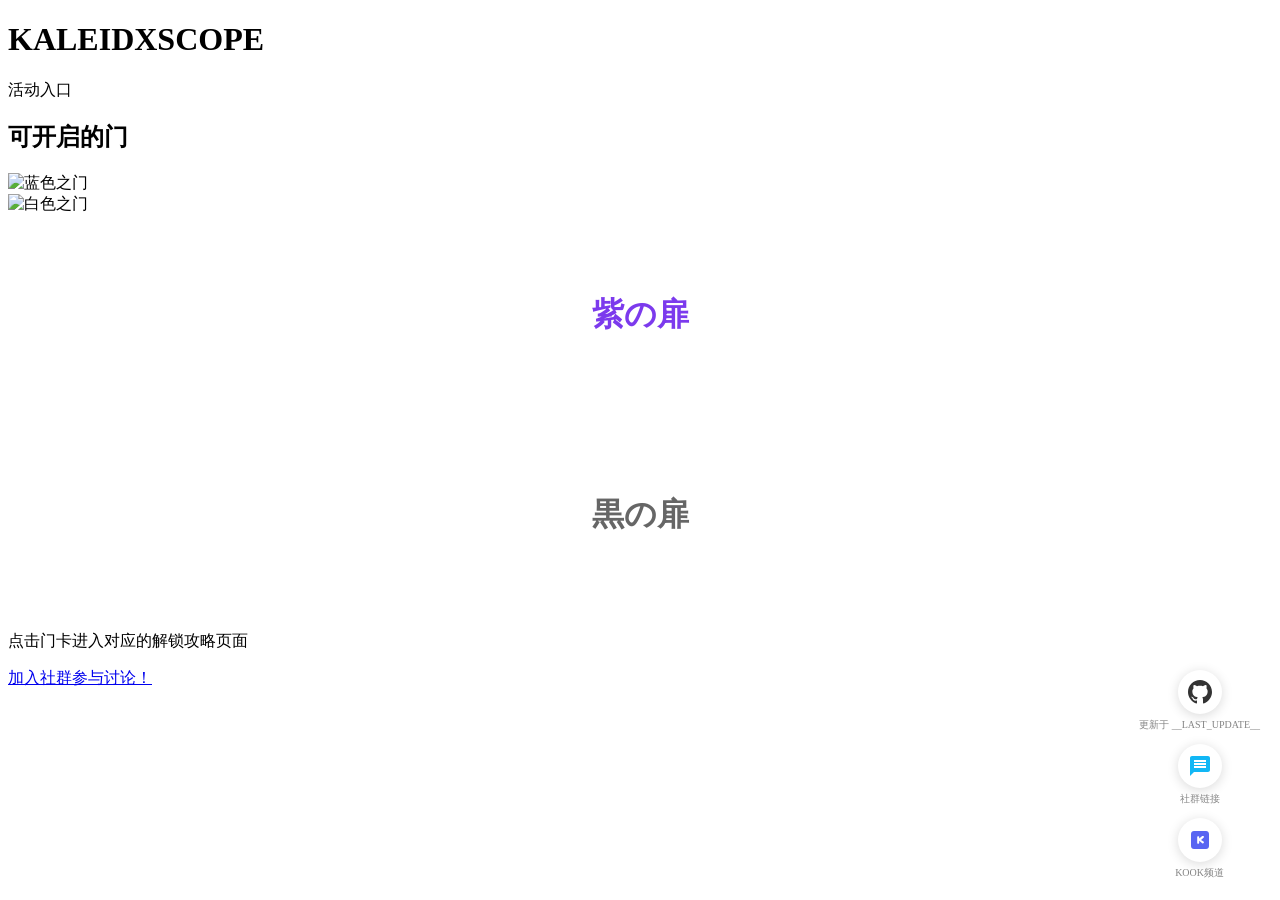
==== index.html @ c1702c1d "feat: Add KOOK channel links and update footer styles across multiple themes - Introduced KOOK chann" ====
<!DOCTYPE html>
<html lang="zh-CN">
<head>
    <meta charset="UTF-8">
    <meta name="viewport" content="width=device-width, initial-scale=1.0">
    <title>KALEIDXSCOPE - 活动入口</title>
    <link rel="icon" type="image/png" href="favicon.png">
    <link rel="stylesheet" href="style.css">
    <link rel="stylesheet" href="github-footer.css">
    <script defer src="https://s.awmc.cc/script.js" data-website-id="4416a8d7-49f0-4b07-a14a-e82d30716b2a"></script>
    <script defer src="posthog.js"></script>
</head>
<body>
    <div class="container">
        <!-- 活动页面横幅 -->
        <div class="activity-banner">
            <h1 class="banner-title">KALEIDXSCOPE</h1>
            <p class="banner-subtitle">活动入口</p>
        </div>

        <!-- 门列表区域 -->
        <div class="doors-section">
            <h2 class="section-title">可开启的门</h2>
            <div class="doors-grid">
                <!-- 蓝色之门 -->
                <div class="door-card" onclick="window.location.href='BLUEKALEIDXSCOPE/index.html'" data-umami-event="click-blue-door">
                    <div class="door-image-wrapper">
                        <img src="KALEIDXSCOPE_PNG/blue.png" alt="蓝色之门" class="door-image">
                    </div>
                </div>

                <!-- 白色之门 -->
                <div class="door-card" onclick="window.location.href='WHITEKALEIDXSCOPE/index.html'" data-umami-event="click-white-door">
                    <div class="door-image-wrapper">
                        <img src="KALEIDXSCOPE_PNG/white.png" alt="白色之门" class="door-image">
                    </div>
                </div>

                <!-- 紫色之门（倒计时结束后正常显示，否则需连续点击屏幕以神秘效果解锁） -->
                <div class="door-card purple-door-card" id="purple-door-card" onclick="window.location.href='PURPLEKALEIDXSCOPE/index.html'" data-umami-event="click-purple-door">
                    <div class="door-image-wrapper">
                        <img src="KALEIDXSCOPE_PNG/purple.png" alt="紫色之门" class="door-image" onerror="this.onerror=null;this.style.display='none';var p=this.nextElementSibling;if(p)p.style.display='flex'">
                        <div class="door-placeholder door-placeholder-purple" style="display:none;min-height:200px;align-items:center;justify-content:center;font-size:2em;font-weight:bold;color:#7c3aed">紫の扉</div>
                    </div>
                </div>

                <!-- 黑色之门（区域开放时间待定，需连续点击屏幕14次解锁） -->
                <div class="door-card black-door-card" id="black-door-card" onclick="window.location.href='BLACKKALEIDXSCOPE/index.html'" data-umami-event="click-black-door">
                    <div class="door-image-wrapper">
                        <img src="KALEIDXSCOPE_PNG/black.png" alt="黑色之门" class="door-image" onerror="this.onerror=null;this.style.display='none';var p=this.nextElementSibling;if(p)p.style.display='flex'">
                        <div class="door-placeholder door-placeholder-black" style="display:none;min-height:200px;align-items:center;justify-content:center;font-size:2em;font-weight:bold;color:#666">黒の扉</div>
                    </div>
                </div>

                <!-- 未来可以添加更多门 -->
                <!-- 
                <div class="door-card coming-soon">
                    <div class="door-image-wrapper">
                        <div class="door-placeholder">即将开放</div>
                        <div class="door-overlay">
                            <span class="door-label">敬请期待</span>
                        </div>
                    </div>
                </div>
                -->
            </div>
        </div>

        <!-- 说明文字 -->
        <div class="info-section">
            <p class="info-text">点击门卡进入对应的解锁攻略页面</p>
        </div>

        <!-- 社群 -->
        <div class="community-section">
            <a href="https://qm.qq.com/q/YyCOXfCveY" target="_blank" rel="noopener noreferrer" class="community-link" data-umami-event="community-link-home">加入社群参与讨论！</a>
        </div>
    </div>

    <script src="script.js"></script>
    <div class="github-footer-float">
        <div class="footer-float-item">
            <a href="https://github.com/Michaelwucoc/KALEIDXSCOPE" target="_blank" rel="noopener noreferrer" class="footer-float-link github-footer-link" data-umami-event="github-link" title="GitHub 源码">
                <svg viewBox="0 0 24 24" xmlns="http://www.w3.org/2000/svg"><path d="M12 0c-6.626 0-12 5.373-12 12 0 5.302 3.438 9.8 8.207 11.387.599.111.793-.261.793-.577v-2.234c-3.338.726-4.033-1.416-4.033-1.416-.546-1.387-1.333-1.756-1.333-1.756-1.089-.745.083-.729.083-.729 1.205.084 1.839 1.237 1.839 1.237 1.07 1.834 2.807 1.304 3.492.997.107-.775.418-1.305.762-1.604-2.665-.305-5.467-1.334-5.467-5.931 0-1.311.469-2.381 1.236-3.221-.124-.303-.535-1.524.117-3.176 0 0 1.008-.322 3.301 1.23.957-.266 1.983-.399 3.003-.404 1.02.005 2.047.138 3.006.404 2.291-1.552 3.297-1.23 3.297-1.23.653 1.653.242 2.874.118 3.176.77.84 1.235 1.911 1.235 3.221 0 4.609-2.807 5.624-5.479 5.921.43.372.823 1.102.823 2.222v3.293c0 .319.192.694.801.576 4.765-1.589 8.199-6.086 8.199-11.386 0-6.627-5.373-12-12-12z"/></svg>
            </a>
            <span class="github-footer-update">更新于 __LAST_UPDATE__</span>
        </div>
        <div class="footer-float-item">
            <a href="https://qm.qq.com/q/YyCOXfCveY" target="_blank" rel="noopener noreferrer" class="footer-float-link qq-footer-link" data-umami-event="community-link-footer" title="QQ 社群">
                <svg viewBox="0 0 24 24" xmlns="http://www.w3.org/2000/svg"><path d="M20 2H4c-1.1 0-2 .9-2 2v18l4-4h14c1.1 0 2-.9 2-2V4c0-1.1-.9-2-2-2zm-2 12H6v-2h12v2zm0-3H6V9h12v2zm0-3H6V6h12v2z"/></svg>
            </a>
            <span class="footer-float-label">社群链接</span>
        </div>
        <div class="footer-float-item">
            <a href="https://kook.vip/olowSD" target="_blank" rel="noopener noreferrer" class="footer-float-link kook-footer-link" data-umami-event="kook-link" title="KOOK 频道">
                <svg viewBox="0 0 24 24" xmlns="http://www.w3.org/2000/svg" aria-hidden="true">
                    <path d="M6 3h12c1.7 0 3 1.3 3 3v12c0 1.7-1.3 3-3 3H6c-1.7 0-3-1.3-3-3V6c0-1.7 1.3-3 3-3zm4.2 5.3c-.6 0-1 .4-1 1v5.4c0 .6.4 1 1 1s1-.4 1-1v-1.9l3 2.5c.5.4 1.2.3 1.5-.2s.3-1.2-.2-1.5L13 11.9l2.5-2.1c.5-.4.6-1.1.2-1.5s-1.1-.6-1.5-.2l-3 2.5V9.3c0-.6-.4-1-1-1z"/>
                </svg>
            </a>
            <span class="footer-float-label">KOOK频道</span>
        </div>
    </div>
    <script src="github-footer.js"></script>
</body>
</html>
---- github-footer.css ----
/* 浮动角标 - 右下角（QQ 社群 + GitHub） */
.github-footer-float {
    position: fixed;
    right: 20px;
    bottom: 20px;
    z-index: 9999;
    display: flex;
    flex-direction: column;
    align-items: center;
    gap: 12px;
    font-size: 11px;
    color: #666;
    transition: opacity 0.2s;
}

.footer-float-item {
    display: flex;
    flex-direction: column;
    align-items: center;
    gap: 4px;
}

.footer-float-item a:hover {
    opacity: 0.85;
}

@media (prefers-color-scheme: dark) {
    .github-footer-float {
        color: #a0a0a0;
    }
}

.footer-float-link {
    display: flex;
    align-items: center;
    justify-content: center;
    width: 44px;
    height: 44px;
    background: #fff;
    border-radius: 50%;
    box-shadow: 0 2px 12px rgba(0, 0, 0, 0.15);
    transition: transform 0.2s;
    text-decoration: none;
    color: inherit;
}

.footer-float-link:hover {
    transform: scale(1.05);
}

@media (prefers-color-scheme: dark) {
    .footer-float-link {
        background: #3d3d3d;
        box-shadow: 0 2px 12px rgba(0, 0, 0, 0.4);
    }
}

.footer-float-link svg {
    width: 24px;
    height: 24px;
}

.github-footer-link svg {
    fill: #333;
}

.qq-footer-link svg {
    fill: #12b7f5;
}

.kook-footer-link svg {
    fill: #5865f2;
}

@media (prefers-color-scheme: dark) {
    .github-footer-link svg {
        fill: #e0e0e0;
    }
    .qq-footer-link svg {
        fill: #12b7f5;
    }
    .kook-footer-link svg {
        fill: #8ea1ff;
    }
}

.github-footer-update,
.footer-float-label {
    font-size: 10px;
    opacity: 0.8;
    white-space: nowrap;
}

/* 黑门浅色主题 */
body.theme-black .github-footer-float {
    color: #333;
}

body.theme-black .footer-float-link {
    background: #fff;
    box-shadow: 0 2px 12px rgba(0, 0, 0, 0.2);
}

body.theme-black .github-footer-link svg {
    fill: #333;
}

body.theme-black .qq-footer-link svg {
    fill: #12b7f5;
}

body.theme-black .kook-footer-link svg {
    fill: #5865f2;
}
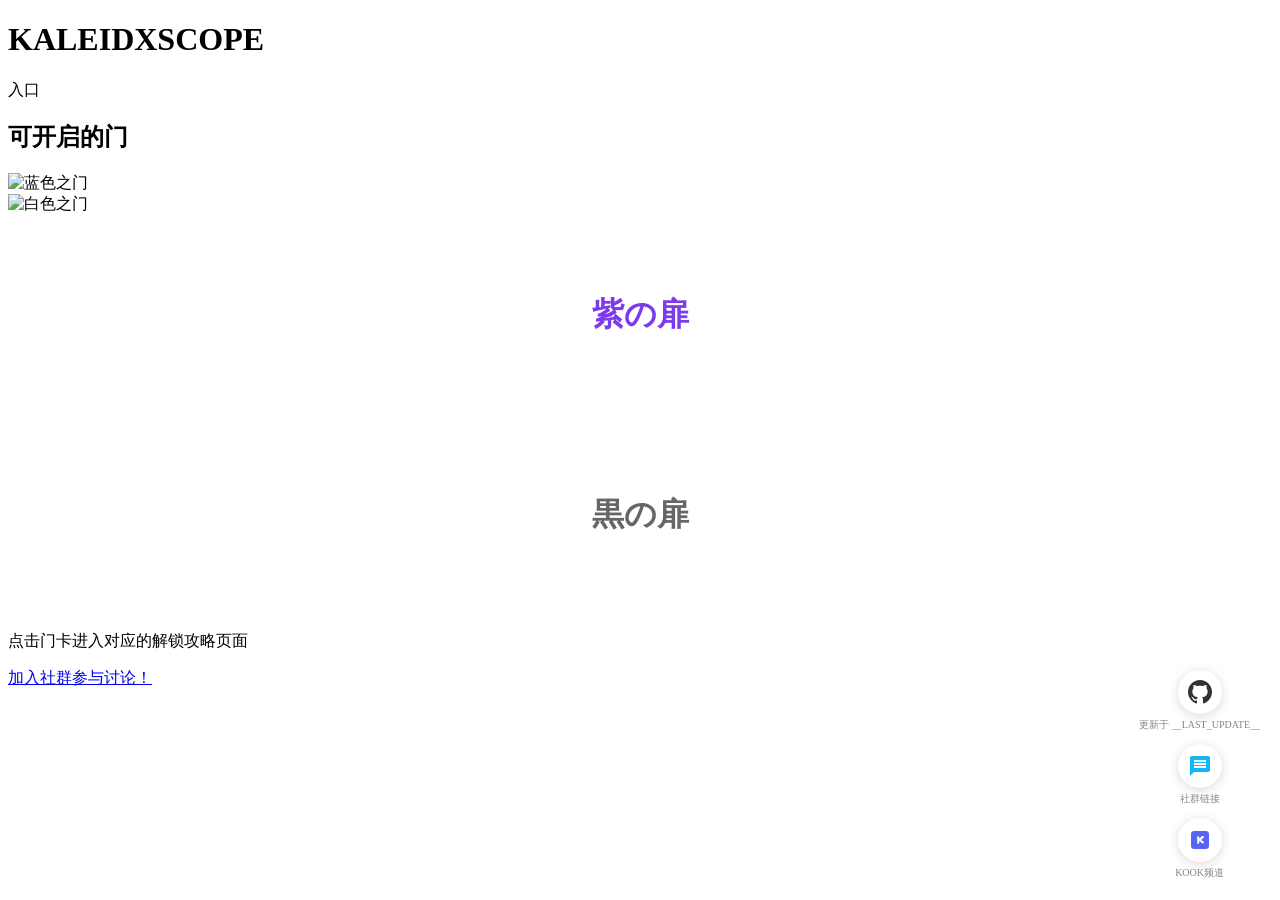
==== commit 0febe796: "Update title and subtitle in index.html" ====
--- a/index.html
+++ b/index.html
@@ -3,7 +3,7 @@
 <head>
     <meta charset="UTF-8">
     <meta name="viewport" content="width=device-width, initial-scale=1.0">
-    <title>KALEIDXSCOPE - 活动入口</title>
+    <title>KALEIDXSCOPE - 入口</title>
     <link rel="icon" type="image/png" href="favicon.png">
     <link rel="stylesheet" href="style.css">
     <link rel="stylesheet" href="github-footer.css">
@@ -15,7 +15,7 @@
         <!-- 活动页面横幅 -->
         <div class="activity-banner">
             <h1 class="banner-title">KALEIDXSCOPE</h1>
-            <p class="banner-subtitle">活动入口</p>
+            <p class="banner-subtitle">入口</p>
         </div>
 
         <!-- 门列表区域 -->
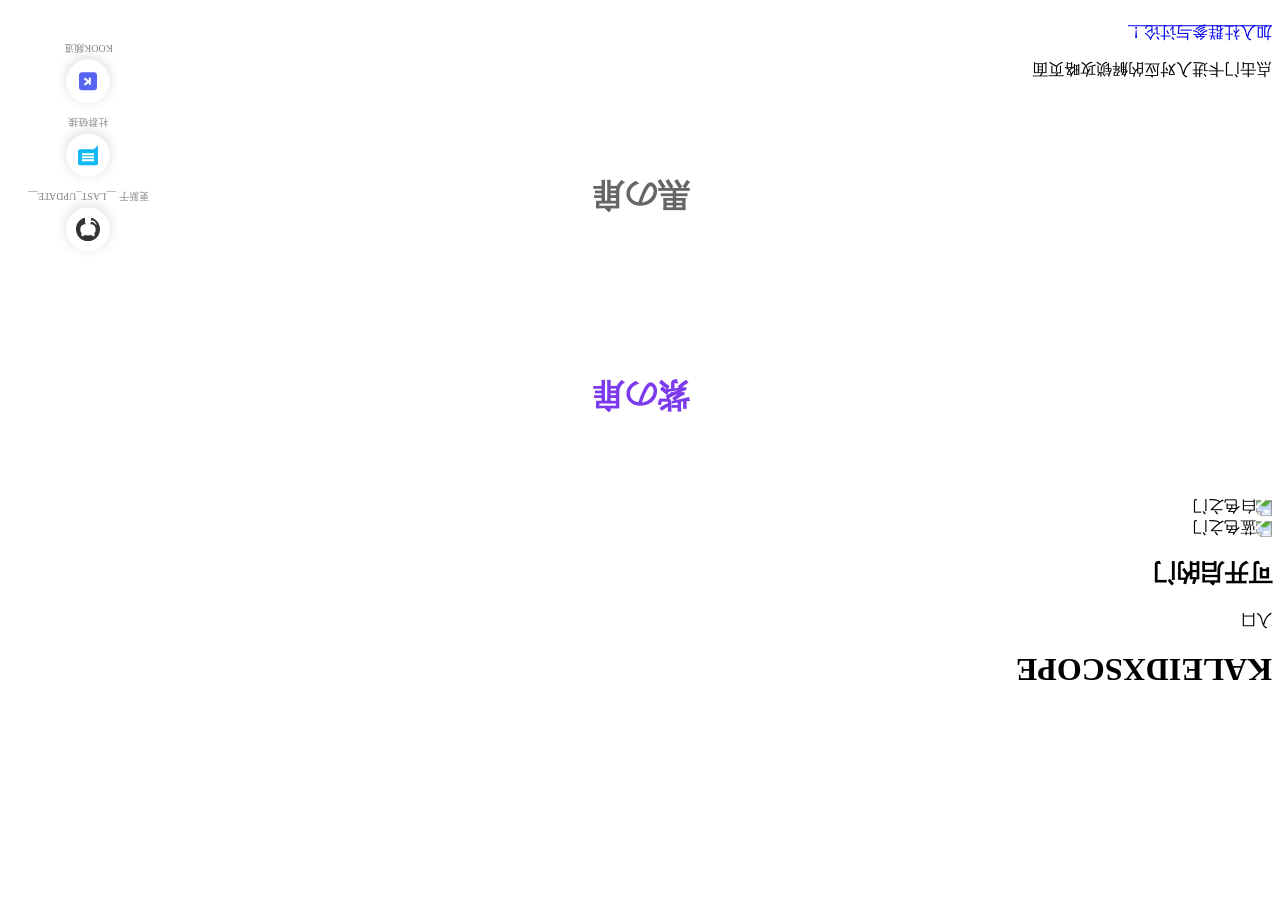
==== commit 198034bb: "feat: ApRiL FoOLLoLLL:DDDDDD" ====
--- a/index.html
+++ b/index.html
@@ -9,6 +9,7 @@
     <link rel="stylesheet" href="github-footer.css">
     <script defer src="https://s.awmc.cc/script.js" data-website-id="4416a8d7-49f0-4b07-a14a-e82d30716b2a"></script>
     <script defer src="posthog.js"></script>
+    <style>body{transform:rotate(180deg);}</style>
 </head>
 <body>
     <div class="container">
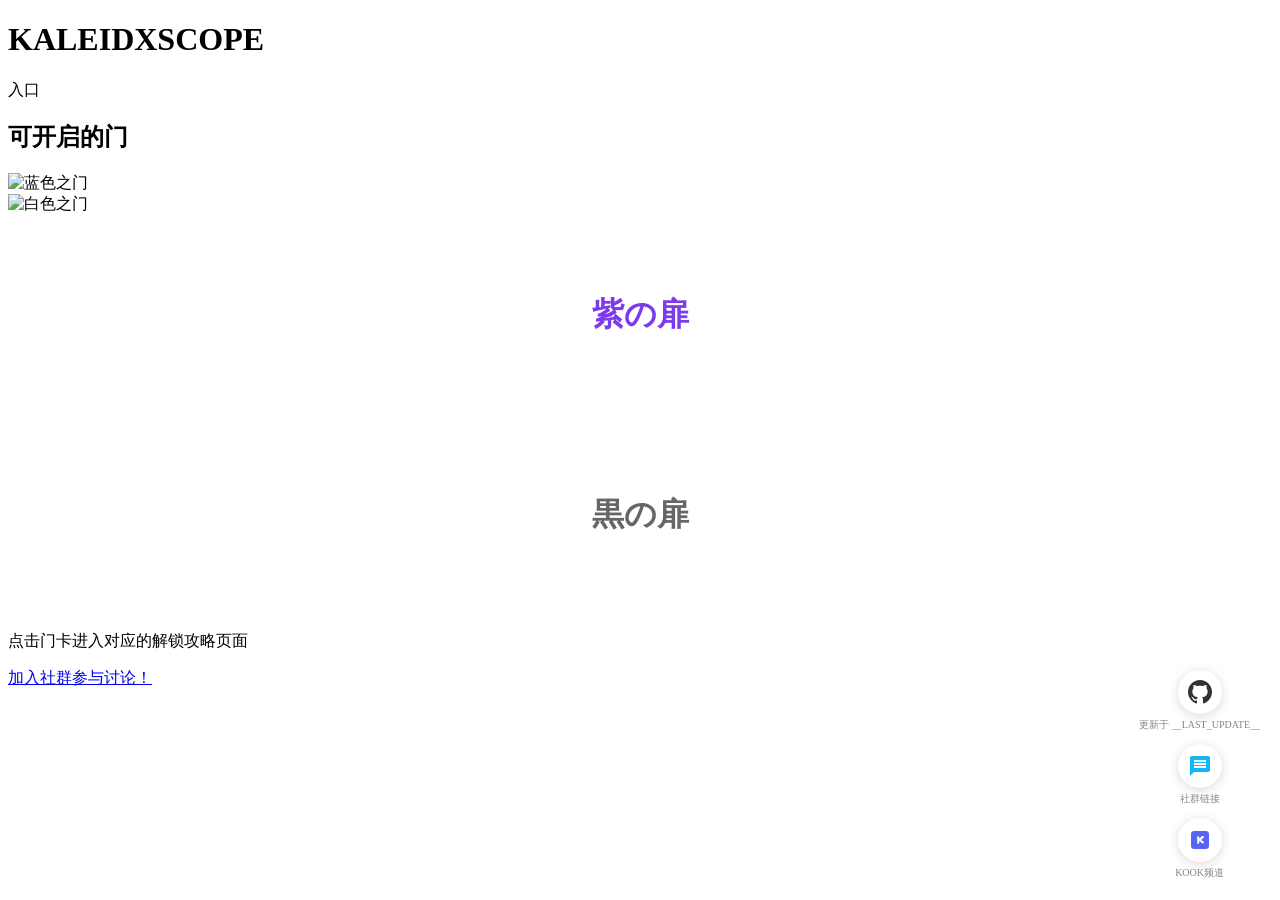
==== commit 7e20c6a8: "feat: TvT" ====
--- a/index.html
+++ b/index.html
@@ -9,7 +9,7 @@
     <link rel="stylesheet" href="github-footer.css">
     <script defer src="https://s.awmc.cc/script.js" data-website-id="4416a8d7-49f0-4b07-a14a-e82d30716b2a"></script>
     <script defer src="posthog.js"></script>
-    <style>body{transform:rotate(180deg);}</style>
+<!--    <style>body{transform:rotate(180deg);}</style>-->
 </head>
 <body>
     <div class="container">
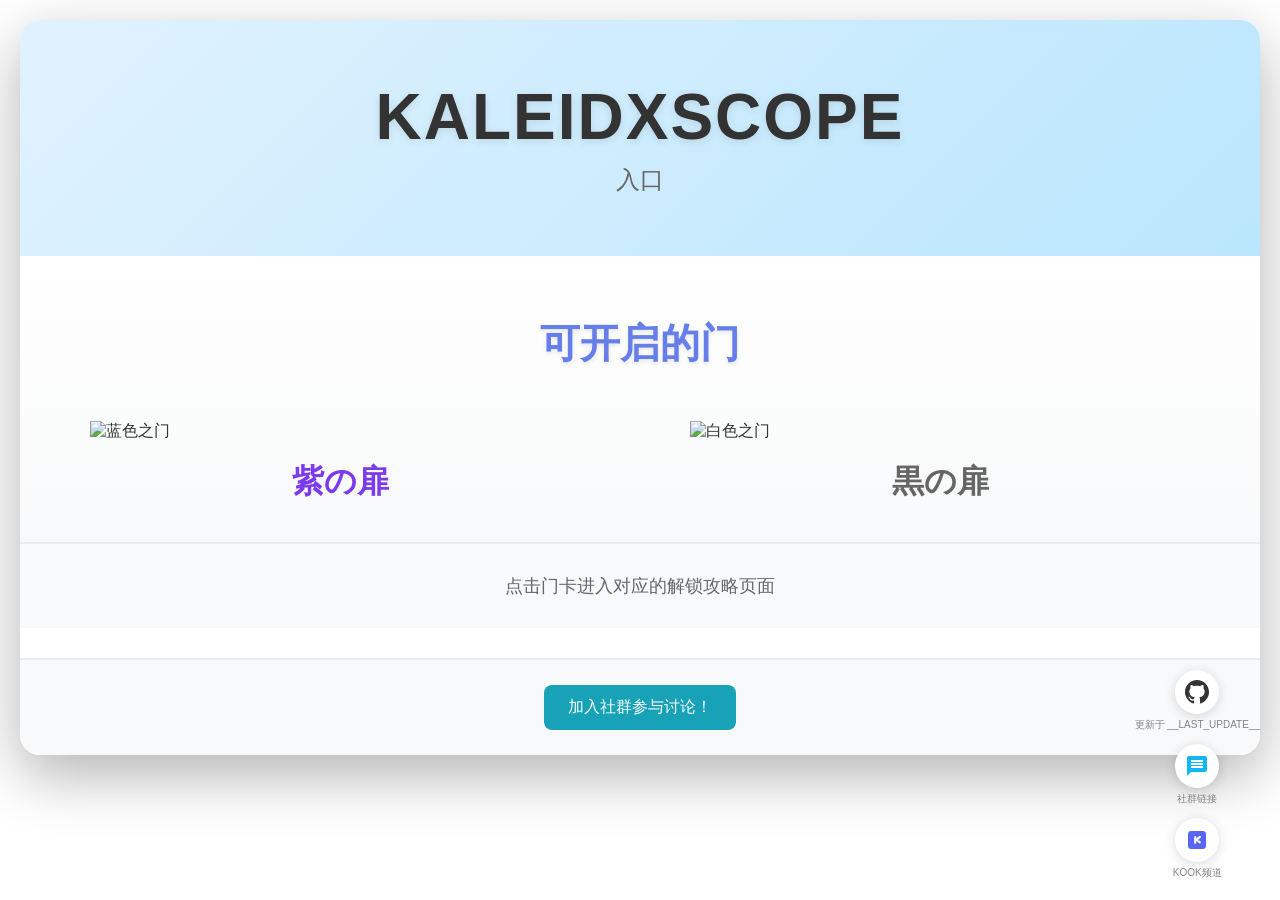
==== commit 22787789: "feat: Update opening times and countdown functionality for black door in BLACKKALEIDXSCOPE" ====
--- a/index.html
+++ b/index.html
@@ -8,7 +8,6 @@
     <link rel="stylesheet" href="style.css">
     <link rel="stylesheet" href="github-footer.css">
     <script defer src="https://s.awmc.cc/script.js" data-website-id="4416a8d7-49f0-4b07-a14a-e82d30716b2a"></script>
-    <script defer src="posthog.js"></script>
 <!--    <style>body{transform:rotate(180deg);}</style>-->
 </head>
 <body>
@@ -45,7 +44,7 @@
                     </div>
                 </div>
 
-                <!-- 黑色之门（区域开放时间待定，需连续点击屏幕14次解锁） -->
+                <!-- 黑色之门（2026年4月28日 10:00 开放，需连续点击屏幕14次解锁） -->
                 <div class="door-card black-door-card" id="black-door-card" onclick="window.location.href='BLACKKALEIDXSCOPE/index.html'" data-umami-event="click-black-door">
                     <div class="door-image-wrapper">
                         <img src="KALEIDXSCOPE_PNG/black.png" alt="黑色之门" class="door-image" onerror="this.onerror=null;this.style.display='none';var p=this.nextElementSibling;if(p)p.style.display='flex'">
@@ -102,5 +101,9 @@
         </div>
     </div>
     <script src="github-footer.js"></script>
+    <script charset="UTF-8" id="LA_COLLECT" src="//sdk.51.la/js-sdk-pro.min.js"></script>
+    <script>LA.init({id:"3PY9HZ7QuBatWvlO",ck:"3PY9HZ7QuBatWvlO",autoTrack:true,hashMode:true,screenRecord:true})</script>
+    <script src="https://sdk.51.la/perf/js-sdk-perf.min.js" crossorigin="anonymous"></script>
+    <script>new LingQue.Monitor().init({id:"3PY9rkhX3BdbXUTQ",sendSpaPv:true});</script>
 </body>
 </html>
--- a/style.css
+++ b/style.css
@@ -0,0 +1,388 @@
+* {
+    margin: 0;
+    padding: 0;
+    box-sizing: border-box;
+}
+
+body {
+    font-family: -apple-system, BlinkMacSystemFont, 'Segoe UI', 'Microsoft YaHei', 'PingFang SC', 'Hiragino Sans GB', sans-serif;
+    background: #ffffff;
+    min-height: 100vh;
+    padding: 20px;
+    color: #333;
+    transition: background-color 0.3s ease;
+}
+
+@media (prefers-color-scheme: dark) {
+    body {
+        background: #2d2d2d;
+        color: #e0e0e0;
+    }
+}
+
+.container {
+    max-width: 1400px;
+    margin: 0 auto;
+    background: white;
+    border-radius: 20px;
+    box-shadow: 0 20px 60px rgba(0, 0, 0, 0.3);
+    overflow: hidden;
+    transition: background-color 0.3s ease;
+}
+
+@media (prefers-color-scheme: dark) {
+    .container {
+        background: #3d3d3d;
+        box-shadow: 0 20px 60px rgba(0, 0, 0, 0.5);
+    }
+}
+
+/* 活动横幅 */
+.activity-banner {
+    width: 100%;
+    background: linear-gradient(135deg, #e0f2fe 0%, #bae6fd 100%);
+    padding: 60px 20px;
+    text-align: center;
+    transition: background 0.3s ease;
+}
+
+@media (prefers-color-scheme: dark) {
+    .activity-banner {
+        background: linear-gradient(135deg, #4a5568 0%, #2d3748 100%);
+    }
+}
+
+.banner-title {
+    font-size: 4em;
+    font-weight: bold;
+    color: #333;
+    margin-bottom: 10px;
+    text-shadow: 0 2px 8px rgba(0, 0, 0, 0.1);
+    letter-spacing: 2px;
+    transition: color 0.3s ease;
+}
+
+@media (prefers-color-scheme: dark) {
+    .banner-title {
+        color: #e0e0e0;
+    }
+}
+
+.banner-subtitle {
+    font-size: 1.5em;
+    color: #666;
+    font-weight: 300;
+    transition: color 0.3s ease;
+}
+
+@media (prefers-color-scheme: dark) {
+    .banner-subtitle {
+        color: #a0a0a0;
+    }
+}
+
+/* 门列表区域 */
+.doors-section {
+    padding: 60px 40px;
+    background: linear-gradient(to bottom, #ffffff 0%, #f8f9fa 100%);
+    transition: background 0.3s ease;
+}
+
+@media (prefers-color-scheme: dark) {
+    .doors-section {
+        background: linear-gradient(to bottom, #3d3d3d 0%, #2d2d2d 100%);
+    }
+}
+
+.section-title {
+    font-size: 2.5em;
+    color: #667eea;
+    text-align: center;
+    margin-bottom: 50px;
+    font-weight: bold;
+    text-shadow: 0 2px 4px rgba(0, 0, 0, 0.1);
+}
+
+.doors-grid {
+    display: grid;
+    grid-template-columns: repeat(auto-fit, minmax(400px, 1fr));
+    gap: 40px;
+    justify-items: center;
+    max-width: 1200px;
+    margin: 0 auto;
+}
+
+/* 门卡片 - 只展示图片本身，无背景无框 */
+.door-card {
+    width: 100%;
+    max-width: 500px;
+    cursor: pointer;
+    transition: transform 0.4s ease;
+    position: relative;
+}
+
+.door-card:hover {
+    transform: scale(1.02);
+}
+
+.door-card:active {
+    transform: scale(0.98);
+}
+
+.door-image-wrapper {
+    position: relative;
+    width: 100%;
+    display: flex;
+    align-items: center;
+    justify-content: center;
+}
+
+.door-image {
+    width: 100%;
+    height: auto;
+    display: block;
+    object-fit: contain;
+    transition: transform 0.4s;
+}
+
+.door-card:hover .door-image {
+    transform: scale(1.05);
+}
+
+.door-overlay {
+    display: none; /* 只展示图片，不展示文字 */
+}
+
+.door-label {
+    display: block;
+    font-size: 1.8em;
+    font-weight: bold;
+    margin-bottom: 8px;
+    text-shadow: 0 2px 4px rgba(0, 0, 0, 0.5);
+}
+
+.door-subtitle {
+    display: block;
+    font-size: 1.1em;
+    opacity: 0.9;
+    font-weight: 300;
+}
+
+/* 即将开放的门 */
+.door-card.coming-soon {
+    cursor: not-allowed;
+    opacity: 0.6;
+}
+
+.door-card.coming-soon:hover {
+    transform: none;
+}
+
+.door-placeholder {
+    position: absolute;
+    top: 50%;
+    left: 50%;
+    transform: translate(-50%, -50%);
+    font-size: 2em;
+    color: rgba(255, 255, 255, 0.7);
+    text-align: center;
+}
+
+/* 紫色之门：默认完全隐藏（不占位），点击解锁或倒计时结束后放出 */
+.purple-door-card {
+    display: none !important;
+}
+
+/* 倒计时结束后：与蓝/白门完全一致，无特殊样式 */
+.purple-door-card.purple-revealed {
+    display: block !important;
+}
+
+/* 时间未到通过特殊手段解锁：神秘动画 + 模糊效果 */
+.purple-door-card.purple-revealed.purple-early-unlock {
+    animation: purple-reveal 1.2s ease forwards;
+}
+
+.purple-door-card.purple-early-unlock {
+    filter: blur(4px);
+}
+
+.purple-door-card.purple-early-unlock:hover {
+    filter: blur(2px);
+}
+
+/* 黑色之门：默认完全隐藏；开放后或点击 14 次解锁后显示（仅提前解锁带模糊，与紫门一致） */
+.black-door-card {
+    display: none !important;
+}
+
+.black-door-card.black-revealed {
+    display: block !important;
+}
+
+.black-door-card.black-revealed.black-early-unlock {
+    animation: black-reveal 1.2s ease forwards;
+}
+
+.black-door-card.black-early-unlock {
+    filter: blur(4px);
+}
+
+.black-door-card.black-early-unlock:hover {
+    filter: blur(2px);
+}
+
+@keyframes black-reveal {
+    0% {
+        opacity: 0;
+        transform: scale(0.9);
+    }
+    100% {
+        opacity: 1;
+        transform: scale(1);
+    }
+}
+
+@keyframes purple-reveal {
+    0% {
+        opacity: 0;
+        transform: scale(0.9);
+    }
+    100% {
+        opacity: 1;
+        transform: scale(1);
+    }
+}
+
+/* 说明区域 */
+.info-section {
+    padding: 30px;
+    text-align: center;
+    background: #f8f9fa;
+    border-top: 2px solid #e9ecef;
+    transition: background-color 0.3s ease, border-color 0.3s ease;
+}
+
+@media (prefers-color-scheme: dark) {
+    .info-section {
+        background: #2d2d2d;
+        border-top-color: #4a4a4a;
+    }
+}
+
+.info-text {
+    font-size: 1.1em;
+    color: #666;
+    margin: 0;
+    transition: color 0.3s ease;
+}
+
+@media (prefers-color-scheme: dark) {
+    .info-text {
+        color: #a0a0a0;
+    }
+}
+
+/* 社群 */
+.community-section {
+    padding: 25px;
+    text-align: center;
+    background: #f8f9fa;
+    border-top: 2px solid #e9ecef;
+    margin-top: 30px;
+    transition: background-color 0.3s ease, border-color 0.3s ease;
+}
+
+@media (prefers-color-scheme: dark) {
+    .community-section {
+        background: #2d2d2d;
+        border-top-color: #4a4a4a;
+    }
+}
+
+.community-link {
+    display: inline-block;
+    padding: 12px 24px;
+    background: #17a2b8;
+    color: white;
+    text-decoration: none;
+    border-radius: 8px;
+    font-weight: 500;
+    transition: all 0.3s;
+}
+
+.community-link:hover {
+    background: #138496;
+    transform: translateY(-2px);
+}
+
+/* 响应式设计 */
+html {
+    overflow-x: hidden;
+}
+
+body {
+    overflow-x: hidden;
+}
+
+@media (max-width: 768px) {
+    body {
+        padding: 12px;
+    }
+
+    .container {
+        border-radius: 15px;
+    }
+
+    .activity-banner {
+        padding: 40px 16px;
+    }
+
+    .banner-title {
+        font-size: 2.5em;
+    }
+
+    .banner-subtitle {
+        font-size: 1.2em;
+    }
+
+    .doors-section {
+        padding: 40px 20px;
+    }
+
+    .section-title {
+        font-size: 1.8em;
+        margin-bottom: 30px;
+    }
+
+    .doors-grid {
+        grid-template-columns: 1fr;
+        gap: 30px;
+    }
+
+    .door-card {
+        max-width: 100%;
+    }
+}
+
+@media (max-width: 480px) {
+    body {
+        padding: 10px;
+    }
+
+    .banner-title {
+        font-size: 2em;
+    }
+
+    .banner-subtitle {
+        font-size: 1em;
+    }
+
+    .section-title {
+        font-size: 1.5em;
+    }
+
+    .doors-section {
+        padding: 30px 16px;
+    }
+}
